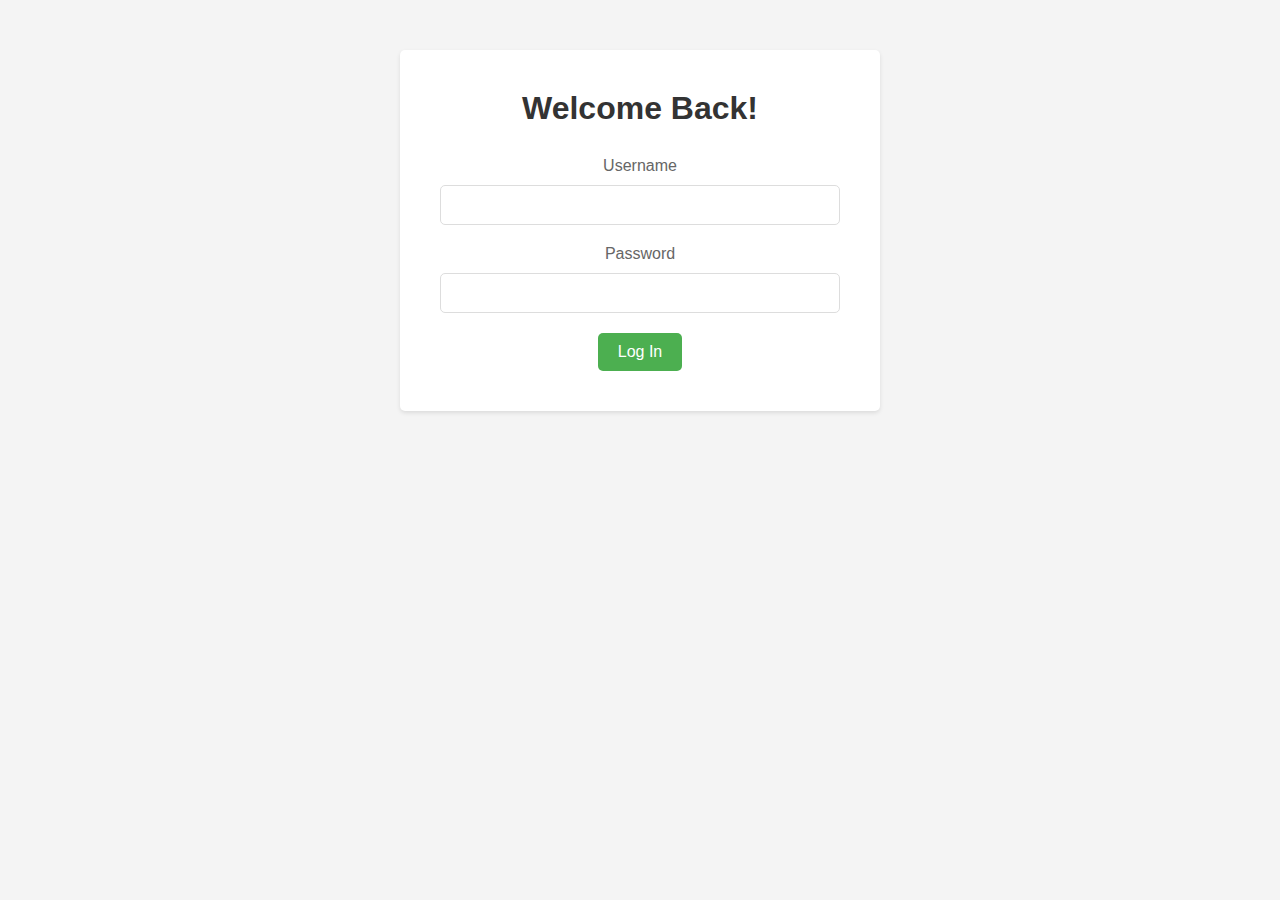
==== index.html @ 9159160a "initial commit" ====
<!DOCTYPE html>
<html>
<head>
	<link rel="stylesheet" type="text/css" href="main.css">
	<title>Login</title>
</head>
<body>
	<div class="container">
		<h1>Welcome Back!</h1>
		<form id="login-form">
			<label for="username">Username</label>
			<input type="text" id="username" name="username" required>
			<label for="password">Password</label>
			<input type="password" id="password" name="password" required>
			<button type="submit">Log In</button>
		</form>
	</div>
    <p id="error-message" style="color: red;"></p>
    <script src="app.js"></script>
</body>
</html>
---- main.css ----
body {
	background-color: #f4f4f4;
	font-family: Arial, sans-serif;
}

.container {
	background-color: #fff;
	border-radius: 5px;
	box-shadow: 0 2px 4px rgba(0, 0, 0, 0.1);
	padding: 40px;
	margin: 50px auto;
	max-width: 400px;
	text-align: center;
}

h1 {
	margin-top: 0;
	margin-bottom: 30px;
	color: #333;
}

label {
	display: block;
	margin-bottom: 10px;
	color: #666;
}

input[type="text"],
input[type="password"] {
	width: 100%;
	padding: 10px;
	border-radius: 5px;
	border: 1px solid #ddd;
	margin-bottom: 20px;
	box-sizing: border-box;
	font-size: 16px;
}

button[type="submit"] {
	background-color: #4CAF50;
	color: #fff;
	padding: 10px 20px;
	border: none;
	border-radius: 5px;
	cursor: pointer;
	font-size: 16px;
}

button[type="submit"]:hover {
	background-color: #3e8e41;
}

p {
	margin-top: 20px;
	color: #666;
}

p a {
	color: #4CAF50;
	text-decoration: none;
}

p a:hover {
	text-decoration: underline;
}

.error {
	color: #f00;
	font-size: 14px;
	margin-top: 10px;
}
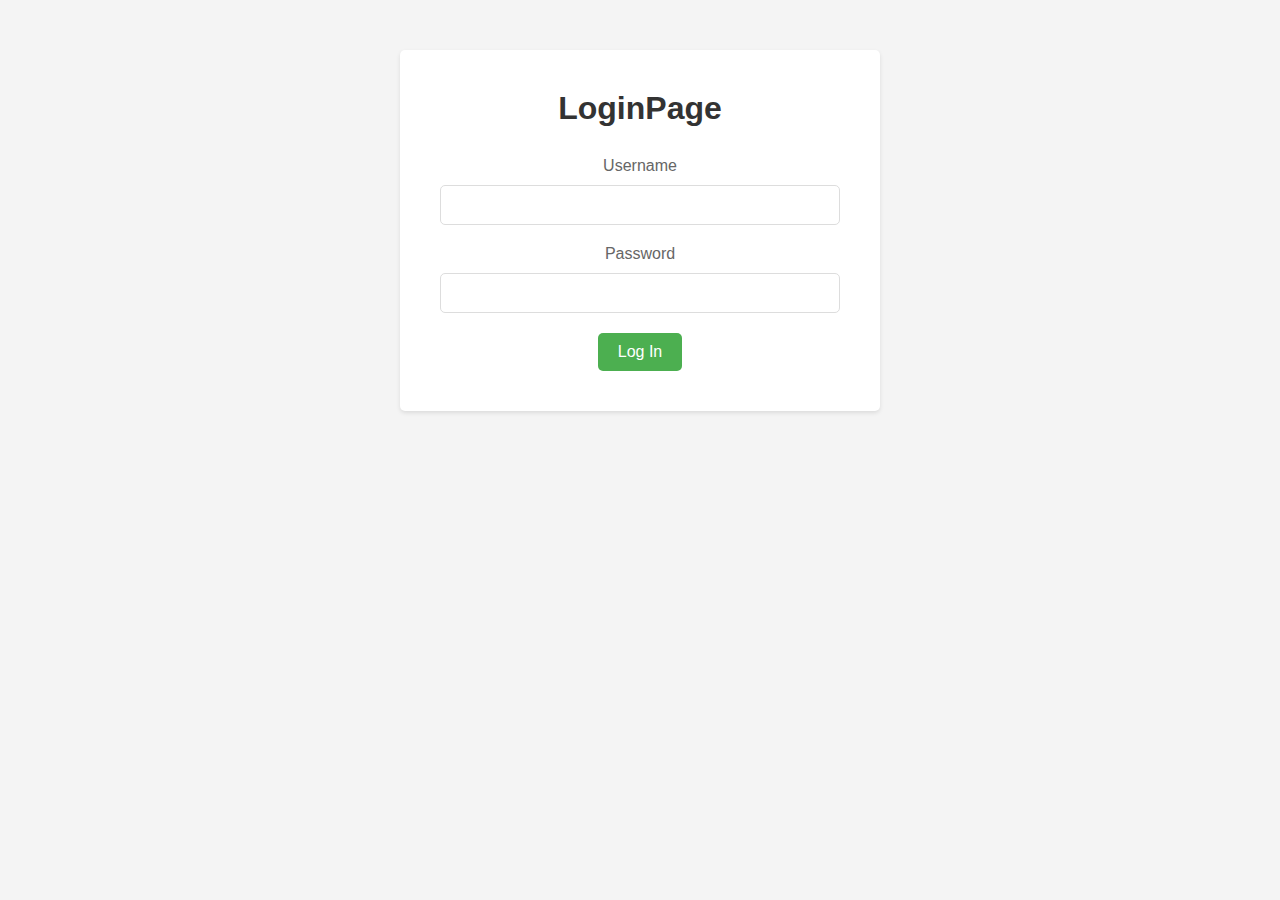
==== commit 459b4ab9: "Add files via upload" ====
--- a/index.html
+++ b/index.html
@@ -1,21 +1,21 @@
-<!DOCTYPE html>
-<html>
-<head>
-	<link rel="stylesheet" type="text/css" href="main.css">
-	<title>Login</title>
-</head>
-<body>
-	<div class="container">
-		<h1>Welcome Back!</h1>
-		<form id="login-form">
-			<label for="username">Username</label>
-			<input type="text" id="username" name="username" required>
-			<label for="password">Password</label>
-			<input type="password" id="password" name="password" required>
-			<button type="submit">Log In</button>
-		</form>
-	</div>
-    <p id="error-message" style="color: red;"></p>
-    <script src="app.js"></script>
-</body>
+<!DOCTYPE html>
+<html>
+<head>
+	<link rel="stylesheet" type="text/css" href="main.css">
+	<title>Login</title>
+</head>
+<body>
+	<div class="container">
+		<h1>LoginPage</h1>
+		<form id="login-form">
+			<label for="username">Username</label>
+			<input type="text" id="username" name="username" required>
+			<label for="password">Password</label>
+			<input type="password" id="password" name="password" required>
+			<button type="submit">Log In</button>
+		</form>
+	</div>
+    <p id="error-message" style="color: red;"></p>
+    <script src="app.js"></script>
+</body>
 </html>--- a/main.css
+++ b/main.css
@@ -1,71 +1,71 @@
-body {
-	background-color: #f4f4f4;
-	font-family: Arial, sans-serif;
-}
-
-.container {
-	background-color: #fff;
-	border-radius: 5px;
-	box-shadow: 0 2px 4px rgba(0, 0, 0, 0.1);
-	padding: 40px;
-	margin: 50px auto;
-	max-width: 400px;
-	text-align: center;
-}
-
-h1 {
-	margin-top: 0;
-	margin-bottom: 30px;
-	color: #333;
-}
-
-label {
-	display: block;
-	margin-bottom: 10px;
-	color: #666;
-}
-
-input[type="text"],
-input[type="password"] {
-	width: 100%;
-	padding: 10px;
-	border-radius: 5px;
-	border: 1px solid #ddd;
-	margin-bottom: 20px;
-	box-sizing: border-box;
-	font-size: 16px;
-}
-
-button[type="submit"] {
-	background-color: #4CAF50;
-	color: #fff;
-	padding: 10px 20px;
-	border: none;
-	border-radius: 5px;
-	cursor: pointer;
-	font-size: 16px;
-}
-
-button[type="submit"]:hover {
-	background-color: #3e8e41;
-}
-
-p {
-	margin-top: 20px;
-	color: #666;
-}
-
-p a {
-	color: #4CAF50;
-	text-decoration: none;
-}
-
-p a:hover {
-	text-decoration: underline;
-}
-
-.error {
-	color: #f00;
-	font-size: 14px;
-	margin-top: 10px;
-}
+body {
+	background-color: #f4f4f4;
+	font-family: Arial, sans-serif;
+}
+
+.container {
+	background-color: #fff;
+	border-radius: 5px;
+	box-shadow: 0 2px 4px rgba(0, 0, 0, 0.1);
+	padding: 40px;
+	margin: 50px auto;
+	max-width: 400px;
+	text-align: center;
+}
+
+h1 {
+	margin-top: 0;
+	margin-bottom: 30px;
+	color: #333;
+}
+
+label {
+	display: block;
+	margin-bottom: 10px;
+	color: #666;
+}
+
+input[type="text"],
+input[type="password"] {
+	width: 100%;
+	padding: 10px;
+	border-radius: 5px;
+	border: 1px solid #ddd;
+	margin-bottom: 20px;
+	box-sizing: border-box;
+	font-size: 16px;
+}
+
+button[type="submit"] {
+	background-color: #4CAF50;
+	color: #fff;
+	padding: 10px 20px;
+	border: none;
+	border-radius: 5px;
+	cursor: pointer;
+	font-size: 16px;
+}
+
+button[type="submit"]:hover {
+	background-color: #3e8e41;
+}
+
+p {
+	margin-top: 20px;
+	color: #666;
+}
+
+p a {
+	color: #4CAF50;
+	text-decoration: none;
+}
+
+p a:hover {
+	text-decoration: underline;
+}
+
+.error {
+	color: #f00;
+	font-size: 14px;
+	margin-top: 10px;
+}
